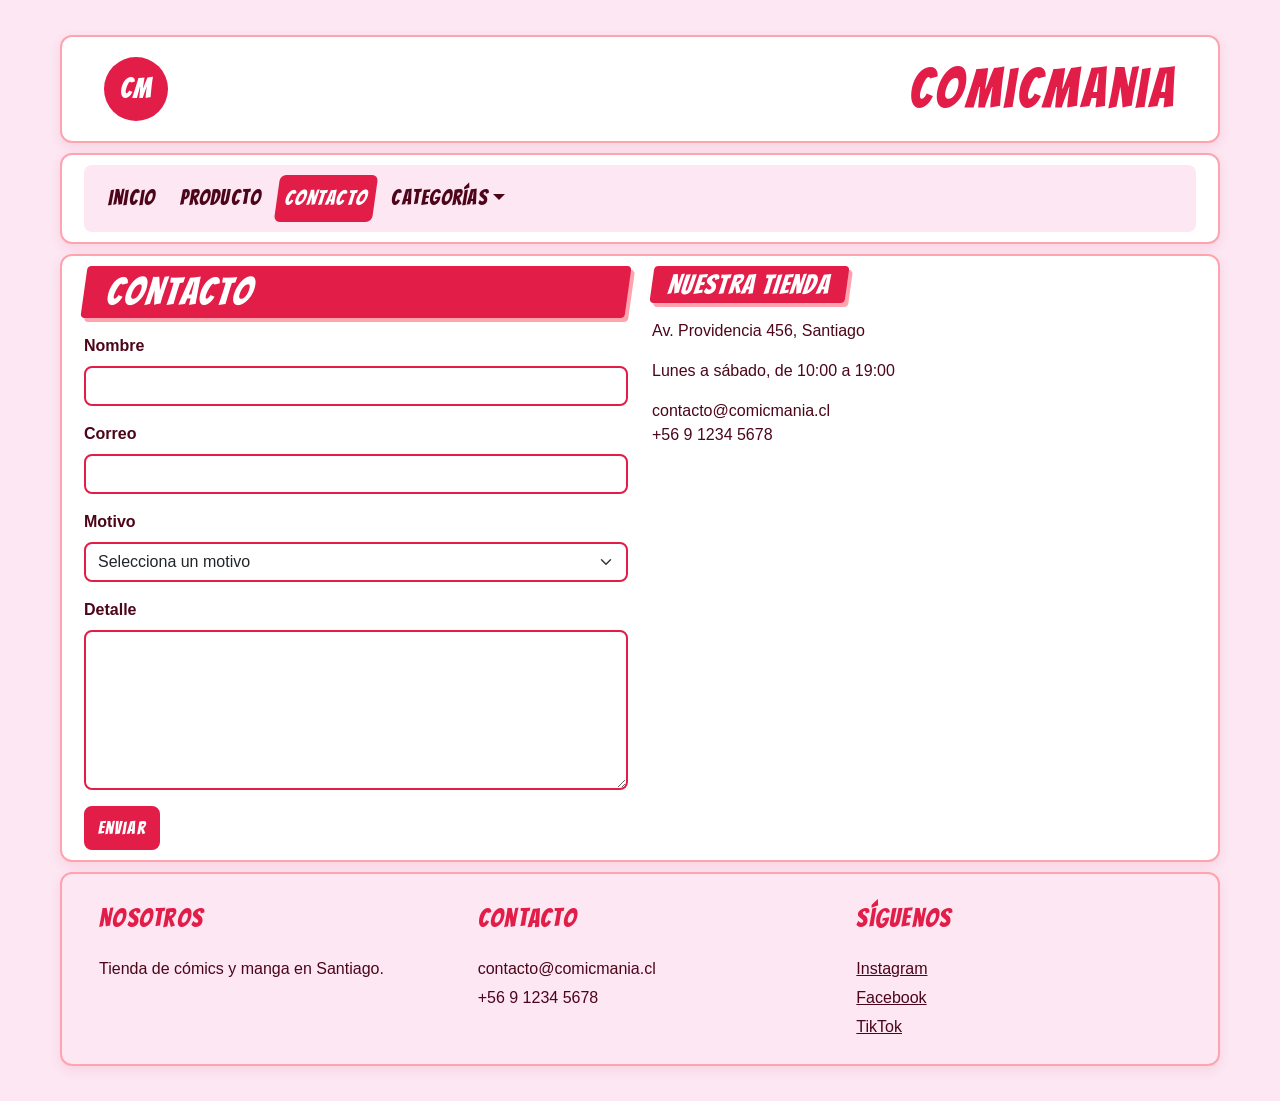
==== contacto.html @ ca665a76 "Proyecto inicicial" ====
<!DOCTYPE html>
<html lang="es">

<head>
    <meta charset="utf-8">
    <title>Contacto - ComicMania</title>
    <meta name="viewport" content="width=device-width, initial-scale=1.0">

    <link href="https://cdn.jsdelivr.net/npm/bootstrap@5.3.8/dist/css/bootstrap.min.css" rel="stylesheet" integrity="sha384-sRIl4kxILFvY47J16cr9ZwB07vP4J8+LH7qKQnuqkuIAvNWLzeN8tE5YBujZqJLB" crossorigin="anonymous">
    <script src="https://cdn.jsdelivr.net/npm/bootstrap@5.3.8/dist/js/bootstrap.bundle.min.js" integrity="sha384-FKyoEForCGlyvwx9Hj09JcYn3nv7wiPVlz7YYwJrWVcXK/BmnVDxM+D2scQbITxI" crossorigin="anonymous"></script>
    <script src="https://ajax.googleapis.com/ajax/libs/jquery/3.7.1/jquery.min.js"></script>

    <!-- Fuente de cómic para los títulos (si no carga, se usa Impact) -->
    <link rel="preconnect" href="https://fonts.googleapis.com">
    <link rel="preconnect" href="https://fonts.gstatic.com" crossorigin>
    <link href="https://fonts.googleapis.com/css2?family=Bangers&display=swap" rel="stylesheet">

    <link rel="stylesheet" href="./assets/css/estilos.css">
    <script src="./assets/js/base.js" defer></script>
</head>

<body>
    <div class="contenedor">

        <!-- FILA 1: header (logo + nombre) -->
        <div class="row">
            <div class="col header">
                <div class="logo-cm" aria-hidden="true">CM</div>
                <div>ComicMania</div>
            </div>
        </div>

        <!-- FILA 2: menú (categorías simuladas dentro del desplegable) -->
        <div class="row">
            <div class="col">
                <nav class="navbar navbar-expand-sm" aria-label="Menú principal">
                    <div class="container-fluid">
                        <button class="navbar-toggler" type="button" data-bs-toggle="collapse" data-bs-target="#navbarNav" aria-controls="navbarNav" aria-expanded="false" aria-label="Mostrar u ocultar el menú">
                            <span class="navbar-toggler-icon"></span>
                        </button>
                        <div class="collapse navbar-collapse" id="navbarNav">
                            <ul class="navbar-nav me-auto mb-2 mb-sm-0">
                                <li class="nav-item">
                                    <a class="nav-link" href="./index.html">Inicio</a>
                                </li>
                                <li class="nav-item">
                                    <a class="nav-link" href="./producto.html">Producto</a>
                                </li>
                                <li class="nav-item">
                                    <a class="nav-link active" aria-current="page" href="./contacto.html">Contacto</a>
                                </li>
                                <li class="nav-item dropdown">
                                    <a class="nav-link dropdown-toggle" href="#" role="button" data-bs-toggle="dropdown" aria-expanded="false">Categorías</a>
                                    <ul class="dropdown-menu">
                                        <li><a class="dropdown-item" href="./producto.html?categoria=Acci%C3%B3n">Acción</a></li>
                                        <li><a class="dropdown-item" href="./producto.html?categoria=Comedia">Comedia</a></li>
                                        <li><a class="dropdown-item" href="./producto.html?categoria=Ciencia%20ficci%C3%B3n">Ciencia ficción</a></li>
                                    </ul>
                                </li>
                            </ul>
                        </div>
                    </div>
                </nav>
            </div>
        </div>

        <!-- FILA 3: formulario (6/12) + datos de la tienda (6/12) -->
        <div class="row">
            <section class="col-md-6" aria-labelledby="titulo-contacto">
                <div class="titulo-cont w-100" id="titulo-contacto">Contacto</div>

                <form id="form-contacto" novalidate>
                    <div class="mb-3">
                        <label for="contacto-nombre" class="form-label">Nombre</label>
                        <input id="contacto-nombre" type="text" class="form-control" autocomplete="name">
                        <div id="error-nombre" class="error-campo" role="alert" style="display: none;">Debe ingresar un nombre</div>
                    </div>

                    <div class="mb-3">
                        <label for="contacto-correo" class="form-label">Correo</label>
                        <input id="contacto-correo" type="email" class="form-control" autocomplete="email">
                        <div id="error-correo" class="error-campo" role="alert" style="display: none;">Debe ingresar un correo válido</div>
                    </div>

                    <div class="mb-3">
                        <label for="contacto-motivo" class="form-label">Motivo</label>
                        <select id="contacto-motivo" class="form-select">
                            <option value="">Selecciona un motivo</option>
                            <option value="consulta">Consulta</option>
                            <option value="reclamo">Reclamo</option>
                            <option value="sugerencia">Sugerencia</option>
                            <option value="otro">Otro</option>
                        </select>
                        <div id="error-motivo" class="error-campo" role="alert" style="display: none;">Debe seleccionar un motivo</div>
                    </div>

                    <div class="mb-3">
                        <label for="contacto-detalle" class="form-label">Detalle</label>
                        <textarea id="contacto-detalle" class="form-control" rows="6"></textarea>
                        <div id="error-detalle" class="error-campo" role="alert" style="display: none;">Debe ingresar el detalle de su mensaje</div>
                    </div>

                    <button id="contacto-enviar" type="submit" class="btn btn-primary">Enviar</button>
                </form>
            </section>

            <aside class="col-md-6" aria-labelledby="titulo-tienda">
                <div class="titulo-cont titulo-chico" id="titulo-tienda">Nuestra tienda</div>
                <p>Av. Providencia 456, Santiago</p>
                <p>Lunes a sábado, de 10:00 a 19:00</p>
                <p>contacto@comicmania.cl<br>+56 9 1234 5678</p>
            </aside>
        </div>

        <!-- ÚLTIMA FILA: footer -->
        <div class="row text-center pie">
            <div class="col-sm caja-inferior text-start">
                <div>Nosotros</div>
                <div>Tienda de cómics y manga en Santiago.</div>
            </div>

            <div class="col-sm caja-inferior text-start">
                <div>Contacto</div>
                <div>contacto@comicmania.cl</div>
                <div>+56 9 1234 5678</div>
            </div>

            <div class="col-sm caja-inferior text-start">
                <div>Síguenos</div>
                <div><a href="#">Instagram</a></div>
                <div><a href="#">Facebook</a></div>
                <div><a href="#">TikTok</a></div>
            </div>
        </div>

    </div>
</body>

</html>
---- assets/css/estilos.css ----
/* =====================================================
   ComicMania - estilos.css

   Los bloques van en el mismo orden en que aparecen en la página:
   página > header > menú > títulos > botones > carrusel >
   tarjetas > formularios > carrito > footer

   COLORES USADOS (para buscar y reemplazar con Ctrl+H):
   #FCE7F3  rosado suave    fondo de la página, menú y footer
   #FFFFFF  blanco          paneles y tarjetas
   #FDA4AF  rosa primavera  bordes y separadores
   #E11D48  magenta         color de acento: botones, títulos, precios
   #BE123C  magenta oscuro  solo al pasar el mouse
   #4C0519  vino oscuro     texto
   ===================================================== */


/* ---------- PÁGINA ---------- */

body {
    font-family: Verdana, Geneva, Tahoma, sans-serif;
    color: #4C0519;
    background-color: #FCE7F3;
}

/* Fuente de cómic (Bangers) para todo esto. Para cambiarla, cambia solo esta línea
   (y el link de Google Fonts en el <head> de los HTML). */
.logo-cm,
.header > div:nth-of-type(2),
.navbar .nav-link,
.titulo-cont,
.btn,
.card-title,
.precio,
.insignia,
#total-precio,
.caja-inferior > div:nth-of-type(1) {
    font-family: "Bangers", Impact, "Arial Black", sans-serif;
}

.contenedor {
    max-width: 1200px;
    margin: 15px auto;
    padding: 10px;
}

/* Cada fila (hija directa de .contenedor) es un panel blanco */
.contenedor > div {
    border: 2px solid #FDA4AF;
    border-radius: 12px;
    margin: 10px;
    padding: 10px;
    background-color: white;
    box-shadow: 0 4px 12px rgba(225, 29, 72, 0.10);
}


/* ---------- HEADER ---------- */

.header {
    display: flex;
    justify-content: space-between;
    align-items: center;
}

.logo-cm {
    width: 64px;
    height: 64px;
    margin-left: 20px;
    border-radius: 50%;
    background-color: #E11D48;
    color: white;
    font-size: 1.8rem;
    letter-spacing: 0.04em;
    display: flex;
    align-items: center;
    justify-content: center;
}

.header > div:nth-of-type(2) {
    font-size: 3.5rem;
    letter-spacing: 0.05em;
    color: #E11D48;
    margin-right: 20px;
}


/* ---------- MENÚ ---------- */

.navbar {
    background-color: #FCE7F3;
    border-radius: 8px;
}

.navbar .nav-link {
    font-size: 1.3rem;
    letter-spacing: 0.06em;
    margin: 2px 4px;
    color: #4C0519;
}

.navbar .nav-link:hover {
    color: #BE123C;
}

/* Link de la página actual: etiqueta magenta inclinada */
.navbar .nav-link.active,
.navbar .nav-link.active:hover {
    background-color: #E11D48;
    color: white;
    border-radius: 6px;
    transform: skew(-8deg);
}

/* Lista desplegable de "Categorías" */
.dropdown-menu {
    border: 2px solid #FDA4AF;
    border-radius: 8px;
}

.dropdown-item {
    color: #4C0519;
}

.dropdown-item:hover {
    background-color: #FCE7F3;
    color: #BE123C;
}

.dropdown-item:active {
    background-color: #E11D48;
    color: white;
}


/* ---------- TÍTULOS ---------- */

.titulo-cont {
    display: inline-block;
    margin: 0 0 1rem 0;
    padding: 0.1em 0.6em;
    font-size: 2.4rem;
    font-weight: 400;
    line-height: 1.15;
    letter-spacing: 0.05em;
    color: white;
    background-color: #E11D48;
    border-radius: 4px;
    box-shadow: 4px 4px 0 #FDA4AF;
    transform: skew(-8deg);
}

/* Títulos más chicos (Carrito y Nuestra tienda) */
.titulo-cont.titulo-chico {
    font-size: 1.7rem;
}


/* ---------- BOTONES ----------
   Bootstrap pone sus propios colores azules. Con !important los cambiamos. */

.btn {
    font-size: 1.15rem;
    letter-spacing: 0.06em;
    border-width: 2px;
    border-radius: 8px;
}

.btn-sm {
    font-size: 1rem;
}

/* Botón principal: Agregar al carrito, Enviar */
.btn-primary {
    background-color: #E11D48 !important;
    border-color: #E11D48 !important;
    color: white !important;
}

.btn-primary:hover {
    background-color: #BE123C !important;
    border-color: #BE123C !important;
}

/* Botón secundario: Quitar, Vaciar carrito */
.btn-secundario {
    background-color: white !important;
    border-color: #E11D48 !important;
    color: #E11D48 !important;
}

.btn-secundario:hover {
    background-color: #E11D48 !important;
    color: white !important;
}

/* Aro que se ve al navegar con el teclado */
.btn:focus-visible {
    box-shadow: 0 0 0 4px rgba(225, 29, 72, 0.4);
}


/* ---------- CARRUSEL (index) ---------- */

.carousel {
    max-width: 960px;
    margin: 0 auto;
    overflow: hidden;
    border: 2px solid #FDA4AF;
    border-radius: 12px;
}

/* Los banners son casi 2:1, así se ven completos sin recortar el texto */
.carousel-item img {
    width: 100%;
    aspect-ratio: 2 / 1;
    object-fit: cover;
}

/* Los puntitos de abajo, con fondo oscuro para que se vean sobre cualquier banner */
.carousel-indicators {
    left: 50%;
    right: auto;
    margin: 0 0 8px 0;
    padding: 2px 10px;
    transform: translateX(-50%);
    background-color: rgba(76, 5, 25, 0.55);
    border-radius: 999px;
}


/* ---------- TARJETAS DE PRODUCTO ---------- */

.cont-tarjetas {
    display: flex;
    flex-wrap: wrap;
    justify-content: center;
}

.cont-tarjetas .card {
    width: 16rem;
    overflow: hidden;
    background-color: white;
    border: 2px solid #FDA4AF;
    border-radius: 12px;
    box-shadow: 0 4px 12px rgba(225, 29, 72, 0.10);
}

.cont-tarjetas .card:hover {
    transform: translateY(-4px);
}

/* Portada (las portadas de manga son verticales) */
.cont-tarjetas .card-img-top {
    aspect-ratio: 2 / 3;
    object-fit: cover;
    border-radius: 0;
    border-bottom: 2px solid #FDA4AF;
}

.card-title {
    font-size: 1.6rem;
    font-weight: 400;
    line-height: 1.2;
    letter-spacing: 0.04em;
}

/* Categoría (la "pastillita") */
.etiqueta {
    display: inline-block;
    padding: 0 0.6em;
    font-size: 0.8rem;
    font-weight: bold;
    background-color: #FCE7F3;
    border: 1px solid #FDA4AF;
    border-radius: 999px;
}

.precio {
    font-size: 1.8rem;
    letter-spacing: 0.04em;
    color: #E11D48;
}


/* ---------- FORMULARIOS ---------- */

.form-control,
.form-select {
    border: 2px solid #E11D48;
    border-radius: 8px;
}

.form-control:focus,
.form-select:focus {
    border-color: #E11D48;
    box-shadow: 0 0 0 0.25rem rgba(225, 29, 72, 0.25);
}

.form-label {
    font-weight: bold;
}

/* Mensajes de error del formulario de contacto */
.error-campo {
    color: #E11D48;
    font-weight: bold;
}


/* ---------- CARRITO ---------- */

/* El numerito al lado de "Carrito" */
.insignia {
    background-color: white;
    color: #E11D48;
    font-size: 1rem;
    font-weight: 400;
}

aside .list-group-item {
    background-color: transparent;
    border-color: #FDA4AF;
    border-style: dashed;
}

#carrito-total {
    margin-top: 0.75rem;
    padding-top: 0.5rem;
    border-top: 2px dashed #FDA4AF;
}

#total-precio {
    font-size: 1.6rem;
    letter-spacing: 0.04em;
    color: #E11D48;
}


/* ---------- FOOTER ---------- */

/* ".contenedor > .pie" para ganarle a ".contenedor > div" (que lo dejaría blanco) */
.contenedor > .pie {
    background-color: #FCE7F3;
}

.caja-inferior {
    margin: 10px;
}

.caja-inferior > div {
    margin: 5px;
}

.caja-inferior > div:nth-of-type(1) {
    font-size: 1.6rem;
    letter-spacing: 0.05em;
    color: #E11D48;
    margin-bottom: 20px;
}

.caja-inferior a {
    color: #4C0519;
    text-decoration: underline;
}

.caja-inferior a:hover {
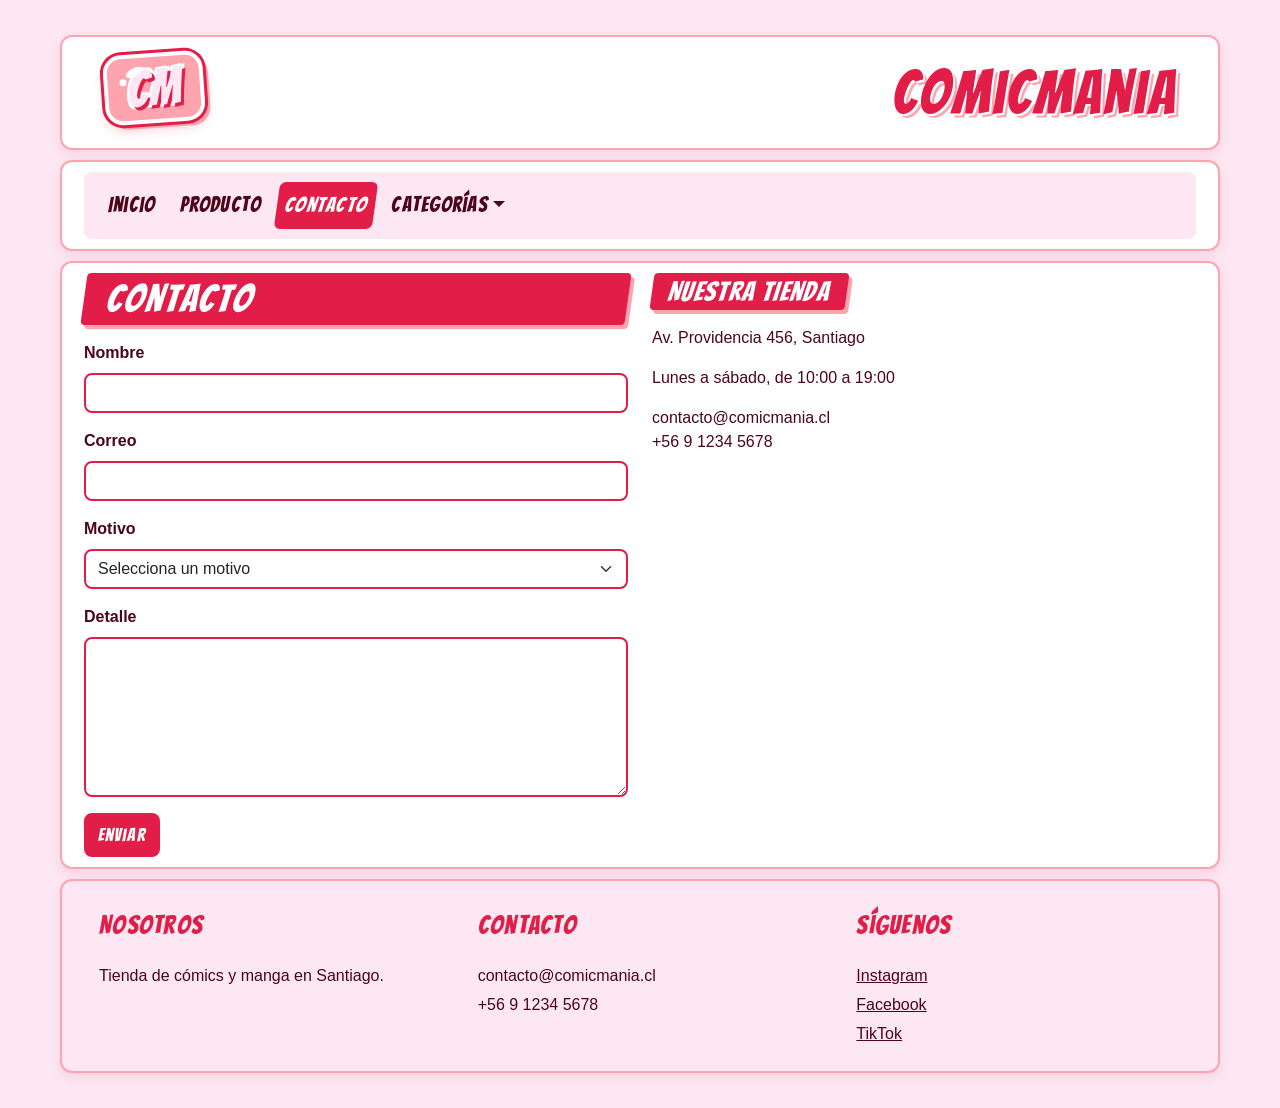
==== commit 09787892: "Cambios logo" ====
--- a/contacto.html
+++ b/contacto.html
@@ -10,7 +10,6 @@
     <script src="https://cdn.jsdelivr.net/npm/bootstrap@5.3.8/dist/js/bootstrap.bundle.min.js" integrity="sha384-FKyoEForCGlyvwx9Hj09JcYn3nv7wiPVlz7YYwJrWVcXK/BmnVDxM+D2scQbITxI" crossorigin="anonymous"></script>
     <script src="https://ajax.googleapis.com/ajax/libs/jquery/3.7.1/jquery.min.js"></script>
 
-    <!-- Fuente de cómic para los títulos (si no carga, se usa Impact) -->
     <link rel="preconnect" href="https://fonts.googleapis.com">
     <link rel="preconnect" href="https://fonts.gstatic.com" crossorigin>
     <link href="https://fonts.googleapis.com/css2?family=Bangers&display=swap" rel="stylesheet">
@@ -22,7 +21,7 @@
 <body>
     <div class="contenedor">
 
-        <!-- FILA 1: header (logo + nombre) -->
+        <!-- header -->
         <div class="row">
             <div class="col header">
                 <div class="logo-cm" aria-hidden="true">CM</div>
@@ -30,7 +29,7 @@
             </div>
         </div>
 
-        <!-- FILA 2: menú (categorías simuladas dentro del desplegable) -->
+        <!-- menú -->
         <div class="row">
             <div class="col">
                 <nav class="navbar navbar-expand-sm" aria-label="Menú principal">
@@ -64,7 +63,7 @@
             </div>
         </div>
 
-        <!-- FILA 3: formulario (6/12) + datos de la tienda (6/12) -->
+        <!-- formulario -->
         <div class="row">
             <section class="col-md-6" aria-labelledby="titulo-contacto">
                 <div class="titulo-cont w-100" id="titulo-contacto">Contacto</div>
@@ -112,7 +111,7 @@
             </aside>
         </div>
 
-        <!-- ÚLTIMA FILA: footer -->
+        <!-- footer -->
         <div class="row text-center pie">
             <div class="col-sm caja-inferior text-start">
                 <div>Nosotros</div>
--- a/assets/css/estilos.css
+++ b/assets/css/estilos.css
@@ -1,21 +1,3 @@
-/* =====================================================
-   ComicMania - estilos.css
-
-   Los bloques van en el mismo orden en que aparecen en la página:
-   página > header > menú > títulos > botones > carrusel >
-   tarjetas > formularios > carrito > footer
-
-   COLORES USADOS (para buscar y reemplazar con Ctrl+H):
-   #FCE7F3  rosado suave    fondo de la página, menú y footer
-   #FFFFFF  blanco          paneles y tarjetas
-   #FDA4AF  rosa primavera  bordes y separadores
-   #E11D48  magenta         color de acento: botones, títulos, precios
-   #BE123C  magenta oscuro  solo al pasar el mouse
-   #4C0519  vino oscuro     texto
-   ===================================================== */
-
-
-/* ---------- PÁGINA ---------- */
 
 body {
     font-family: Verdana, Geneva, Tahoma, sans-serif;
@@ -23,8 +5,7 @@
     background-color: #FCE7F3;
 }
 
-/* Fuente de cómic (Bangers) para todo esto. Para cambiarla, cambia solo esta línea
-   (y el link de Google Fonts en el <head> de los HTML). */
+
 .logo-cm,
 .header > div:nth-of-type(2),
 .navbar .nav-link,
@@ -44,18 +25,14 @@
     padding: 10px;
 }
 
-/* Cada fila (hija directa de .contenedor) es un panel blanco */
 .contenedor > div {
     border: 2px solid #FDA4AF;
     border-radius: 12px;
     margin: 10px;
     padding: 10px;
-    background-color: white;
+    background-color: #FFFFFF;
     box-shadow: 0 4px 12px rgba(225, 29, 72, 0.10);
 }
-
-
-/* ---------- HEADER ---------- */
 
 .header {
     display: flex;
@@ -64,33 +41,95 @@
 }
 
 .logo-cm {
-    width: 64px;
-    height: 64px;
+    position: relative;
+
+    width: 100px;
+    height: 70px;
+
     margin-left: 20px;
-    border-radius: 50%;
-    background-color: #E11D48;
-    color: white;
-    font-size: 1.8rem;
-    letter-spacing: 0.04em;
+    margin-bottom: 10px;
+
+    background-color: #FDA4AF;
+
+    border: 4px solid #FFFFFF;
+    border-radius: 18px;
+
+    color: #FCE7F3;
+    font-size: 3.2rem;
+    font-weight: 400;
+    letter-spacing: 0.02em;
+
     display: flex;
     align-items: center;
     justify-content: center;
-}
+
+    text-shadow:
+        3px 3px 0 #E11D48,
+        -2px -2px 0 #FFFFFF,
+        2px -2px 0 #FFFFFF,
+        -2px 2px 0 #FFFFFF;
+
+    box-shadow:
+        0 0 0 3px #E11D48,
+        5px 5px 0 #FDA4AF,
+        0 6px 12px rgba(225, 29, 72, 0.20);
+
+    transform: rotate(-4deg);
+}
+
+
+.logo-cm::before {
+    content: "";
+
+    position: absolute;
+
+    width: 18px;
+    height: 8px;
+
+    top: 10px;
+    left: 18px;
+
+    background-color: #FFFFFF;
+    border-radius: 50%;
+
+    transform: rotate(-25deg);
+}
+
+
+.logo-cm::after {
+    content: "";
+
+    position: absolute;
+
+    width: 7px;
+    height: 7px;
+
+    top: 20px;
+    left: 12px;
+
+    background-color: #FFFFFF;
+    border-radius: 50%;
+}
+
 
 .header > div:nth-of-type(2) {
-    font-size: 3.5rem;
-    letter-spacing: 0.05em;
-    color: #E11D48;
+    font-size: 3.8rem;
+    letter-spacing: 0.04em;
+    color: #E11D48;
+
     margin-right: 20px;
-}
-
-
-/* ---------- MENÚ ---------- */
+
+    text-shadow:
+        2px 2px 0 #FFFFFF,
+        4px 4px 0 #FDA4AF;
+}
+
 
 .navbar {
     background-color: #FCE7F3;
     border-radius: 8px;
 }
+
 
 .navbar .nav-link {
     font-size: 1.3rem;
@@ -99,65 +138,68 @@
     color: #4C0519;
 }
 
+
 .navbar .nav-link:hover {
     color: #BE123C;
 }
 
-/* Link de la página actual: etiqueta magenta inclinada */
+
 .navbar .nav-link.active,
 .navbar .nav-link.active:hover {
     background-color: #E11D48;
-    color: white;
+    color: #FFFFFF;
     border-radius: 6px;
     transform: skew(-8deg);
 }
 
-/* Lista desplegable de "Categorías" */
+
 .dropdown-menu {
     border: 2px solid #FDA4AF;
     border-radius: 8px;
 }
 
+
 .dropdown-item {
     color: #4C0519;
 }
+
 
 .dropdown-item:hover {
     background-color: #FCE7F3;
     color: #BE123C;
 }
 
+
 .dropdown-item:active {
     background-color: #E11D48;
-    color: white;
-}
-
-
-/* ---------- TÍTULOS ---------- */
+    color: #FFFFFF;
+}
+
 
 .titulo-cont {
     display: inline-block;
+
     margin: 0 0 1rem 0;
     padding: 0.1em 0.6em;
+
     font-size: 2.4rem;
     font-weight: 400;
     line-height: 1.15;
     letter-spacing: 0.05em;
-    color: white;
+
+    color: #FFFFFF;
     background-color: #E11D48;
+
     border-radius: 4px;
+
     box-shadow: 4px 4px 0 #FDA4AF;
+
     transform: skew(-8deg);
 }
 
-/* Títulos más chicos (Carrito y Nuestra tienda) */
 .titulo-cont.titulo-chico {
     font-size: 1.7rem;
 }
-
-
-/* ---------- BOTONES ----------
-   Bootstrap pone sus propios colores azules. Con !important los cambiamos. */
 
 .btn {
     font-size: 1.15rem;
@@ -170,11 +212,10 @@
     font-size: 1rem;
 }
 
-/* Botón principal: Agregar al carrito, Enviar */
 .btn-primary {
     background-color: #E11D48 !important;
     border-color: #E11D48 !important;
-    color: white !important;
+    color: #FFFFFF !important;
 }
 
 .btn-primary:hover {
@@ -182,54 +223,53 @@
     border-color: #BE123C !important;
 }
 
-/* Botón secundario: Quitar, Vaciar carrito */
 .btn-secundario {
-    background-color: white !important;
+    background-color: #FFFFFF !important;
     border-color: #E11D48 !important;
     color: #E11D48 !important;
 }
 
 .btn-secundario:hover {
     background-color: #E11D48 !important;
-    color: white !important;
-}
-
-/* Aro que se ve al navegar con el teclado */
+    color: #FFFFFF !important;
+}
+
 .btn:focus-visible {
     box-shadow: 0 0 0 4px rgba(225, 29, 72, 0.4);
 }
 
-
-/* ---------- CARRUSEL (index) ---------- */
 
 .carousel {
     max-width: 960px;
     margin: 0 auto;
+
     overflow: hidden;
+
     border: 2px solid #FDA4AF;
     border-radius: 12px;
 }
 
-/* Los banners son casi 2:1, así se ven completos sin recortar el texto */
+
 .carousel-item img {
     width: 100%;
     aspect-ratio: 2 / 1;
     object-fit: cover;
 }
 
-/* Los puntitos de abajo, con fondo oscuro para que se vean sobre cualquier banner */
+
 .carousel-indicators {
     left: 50%;
     right: auto;
+
     margin: 0 0 8px 0;
     padding: 2px 10px;
+
     transform: translateX(-50%);
+
     background-color: rgba(76, 5, 25, 0.55);
+
     border-radius: 999px;
 }
-
-
-/* ---------- TARJETAS DE PRODUCTO ---------- */
 
 .cont-tarjetas {
     display: flex;
@@ -237,26 +277,36 @@
     justify-content: center;
 }
 
+
 .cont-tarjetas .card {
     width: 16rem;
+
     overflow: hidden;
-    background-color: white;
+
+    background-color: #FFFFFF;
+
     border: 2px solid #FDA4AF;
     border-radius: 12px;
+
     box-shadow: 0 4px 12px rgba(225, 29, 72, 0.10);
 }
+
 
 .cont-tarjetas .card:hover {
     transform: translateY(-4px);
 }
 
-/* Portada (las portadas de manga son verticales) */
+
 .cont-tarjetas .card-img-top {
     aspect-ratio: 2 / 3;
+
     object-fit: cover;
+
     border-radius: 0;
+
     border-bottom: 2px solid #FDA4AF;
 }
+
 
 .card-title {
     font-size: 1.6rem;
@@ -265,16 +315,21 @@
     letter-spacing: 0.04em;
 }
 
-/* Categoría (la "pastillita") */
+
 .etiqueta {
     display: inline-block;
+
     padding: 0 0.6em;
+
     font-size: 0.8rem;
     font-weight: bold;
+
     background-color: #FCE7F3;
+
     border: 1px solid #FDA4AF;
     border-radius: 999px;
 }
+
 
 .precio {
     font-size: 1.8rem;
@@ -282,8 +337,6 @@
     color: #E11D48;
 }
 
-
-/* ---------- FORMULARIOS ---------- */
 
 .form-control,
 .form-select {
@@ -291,44 +344,54 @@
     border-radius: 8px;
 }
 
+
 .form-control:focus,
 .form-select:focus {
     border-color: #E11D48;
-    box-shadow: 0 0 0 0.25rem rgba(225, 29, 72, 0.25);
-}
+
+    box-shadow:
+        0 0 0 0.25rem rgba(225, 29, 72, 0.25);
+}
+
 
 .form-label {
     font-weight: bold;
 }
 
-/* Mensajes de error del formulario de contacto */
+
 .error-campo {
     color: #E11D48;
     font-weight: bold;
 }
 
 
-/* ---------- CARRITO ---------- */
-
-/* El numerito al lado de "Carrito" */
+
 .insignia {
-    background-color: white;
-    color: #E11D48;
+    background-color: #FFFFFF;
+    color: #E11D48;
+
     font-size: 1rem;
     font-weight: 400;
 }
 
+
 aside .list-group-item {
     background-color: transparent;
+
     border-color: #FDA4AF;
     border-style: dashed;
 }
 
+
+
 #carrito-total {
     margin-top: 0.75rem;
+
     padding-top: 0.5rem;
+
     border-top: 2px dashed #FDA4AF;
 }
+
 
 #total-precio {
     font-size: 1.6rem;
@@ -337,31 +400,82 @@
 }
 
 
-/* ---------- FOOTER ---------- */
-
-/* ".contenedor > .pie" para ganarle a ".contenedor > div" (que lo dejaría blanco) */
 .contenedor > .pie {
     background-color: #FCE7F3;
 }
 
+
 .caja-inferior {
     margin: 10px;
 }
 
+
 .caja-inferior > div {
     margin: 5px;
 }
 
+
 .caja-inferior > div:nth-of-type(1) {
     font-size: 1.6rem;
+
     letter-spacing: 0.05em;
-    color: #E11D48;
+
+    color: #E11D48;
+
     margin-bottom: 20px;
 }
+
 
 .caja-inferior a {
     color: #4C0519;
     text-decoration: underline;
 }
 
-.caja-inferior a:hover {+
+.caja-inferior a:hover {
+    color: #BE123C;
+}
+
+
+a:focus-visible,
+input:focus-visible,
+select:focus-visible,
+textarea:focus-visible {
+    outline: 3px dashed #BE123C;
+    outline-offset: 3px;
+}
+
+
+@media (max-width: 991px) {
+
+    .contenedor aside {
+        margin-top: 1.5rem;
+    }
+}
+
+
+@media (max-width: 575px) {
+
+    .logo-cm {
+        width: 75px;
+        height: 55px;
+
+        font-size: 2.4rem;
+
+        margin-left: 10px;
+    }
+
+
+    .header > div:nth-of-type(2) {
+        font-size: 2rem;
+        margin-right: 10px;
+    }
+}
+
+
+@media (prefers-reduced-motion: no-preference) {
+
+    .cont-tarjetas .card {
+        transition: transform 0.12s;
+    }
+}
